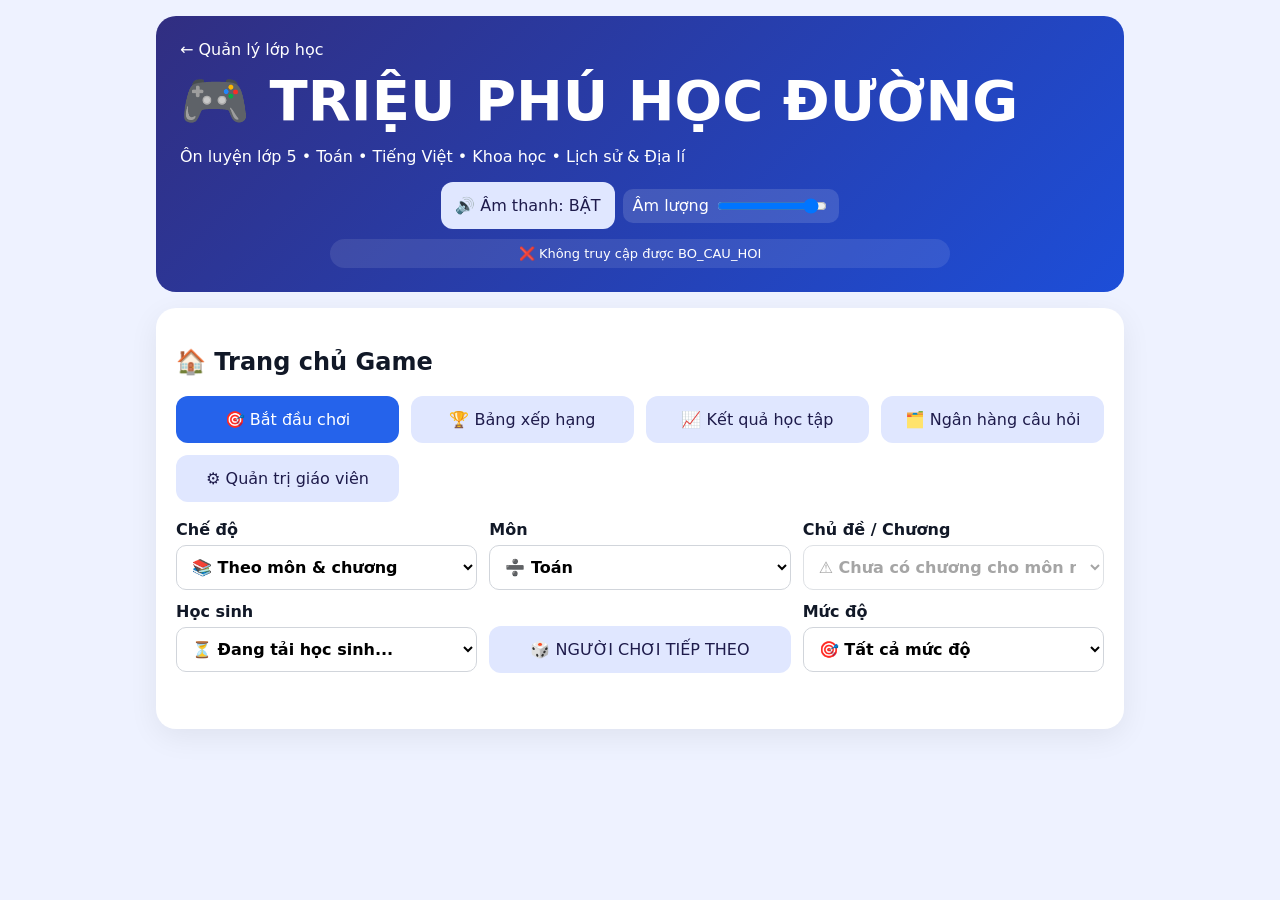
==== game/index.html @ 28b84b40 "fix(game): load curriculum before game and show topic names without counts" ====
<!DOCTYPE html><html lang="vi"><head><meta charset="UTF-8"><meta name="viewport" content="width=device-width,initial-scale=1"><meta name="theme-color" content="#111827"><title>Triệu Phú Học Đường — Thầy Lê Hoàng</title><link rel="stylesheet" href="game.css?v=8.2.0"></head><body><main class="app"><header class="hero"><a class="back" href="../index.html">← Quản lý lớp học</a><h1>🎮 TRIỆU PHÚ HỌC ĐƯỜNG</h1><p>Ôn luyện lớp 5 • Toán • Tiếng Việt • Khoa học • Lịch sử &amp; Địa lí</p><div id="audioControls" style="display:flex;justify-content:center;align-items:center;gap:8px;flex-wrap:wrap;margin-top:12px"><button id="audioToggle" type="button" aria-pressed="true">🔊 Âm thanh: BẬT</button><label style="display:inline-flex;align-items:center;gap:6px;background:#ffffff22;padding:7px 10px;border-radius:10px;color:#fff">Âm lượng <input id="audioVolume" type="range" min="0" max="100" value="92" style="width:110px"></label></div><div id="questionBankStatus" data-state="loading" style="margin:10px auto 0;max-width:620px;padding:7px 12px;border-radius:999px;background:#ffffff18;color:#fff;font-size:13px;text-align:center">☁️ Đang kết nối ngân hàng câu hỏi…</div></header><section class="panel" id="home"><h2>🏠 Trang chủ Game</h2><div class="grid"><button data-action="start" type="button">🎯 Bắt đầu chơi</button><button data-action="leaderboard" type="button">🏆 Bảng xếp hạng</button><button data-action="results" type="button">📈 Kết quả học tập</button><button data-action="bank" type="button">🗂️ Ngân hàng câu hỏi</button><button data-action="admin" type="button">⚙️ Quản trị giáo viên</button></div><div class="config"><label>Chế độ<select id="gameMode"><option value="bySubject">📚 Theo môn &amp; chương</option><option value="mixed">🌐 Câu hỏi tổng hợp 4 môn</option></select></label><label>Môn<select id="subject"><option value="math">➗ Toán</option><option value="vietnamese">📖 Tiếng Việt</option><option value="science">🔬 Khoa học</option><option value="history">🌏 Lịch sử &amp; Địa lí</option></select></label><label>Chủ đề / Chương<select id="chapter" disabled><option value="">⏳ Đang tải chủ đề...</option></select></label><label>Học sinh<select id="student"></select></label><button type="button" id="nextPlayerButton" style="margin-top:24px">🎲 NGƯỜI CHƠI TIẾP THEO</button><label>Mức độ<select id="level"><option value="ALL">🎯 Tất cả mức độ</option><option value="M1">🟢 M1 — Nhận biết</option><option value="M2">🔵 M2 — Thông hiểu</option><option value="M3">🟠 M3 — Vận dụng</option><option value="M4">🔴 M4 — Vận dụng cao</option></select></label></div><p id="nextPlayerDisplay" style="margin:12px 0 0;font-weight:700;text-align:center;min-height:24px"></p></section><section class="panel hidden" id="play"><div class="bar"><span id="counter">Câu 1/15</span><strong id="score">0 điểm</strong></div><h2 id="question">Đang tải câu hỏi…</h2><div class="answers" id="answers"></div><div class="help"><button type="button" data-help="5050">50:50</button><button type="button" data-help="poll">👥 Hỏi cả lớp</button><button type="button" data-help="change">🔄 Đổi câu</button></div><p id="explanation"></p></section><section class="panel hidden" id="result"><h2>🏆 Tổng kết</h2><div id="resultText"></div><button type="button" data-action="home">Chơi lại</button></section></main><script src="data.js?v=8.2.0"></script><script src="questions.js?v=8.2.0"></script><script src="final-question-bank-engine.js?v=8.2.0"></script><script src="curriculum-catalog.js?v=8.2.0"></script><script src="game.js?v=8.2.0"></script><script src="curriculum-game-bridge.js?v=8.2.0"></script><script src="final-game-ui-fix.js?v=8.2.0"></script><script src="audio-theme.js?v=8.2.0"></script><script src="boot-fix.js?v=8.2.0"></script><script src="help-fix.js?v=8.2.0"></script></body></html>
---- game/game.css ----
*{box-sizing:border-box}body{margin:0;font-family:system-ui,-apple-system,Segoe UI,sans-serif;background:#eef2ff;color:#111827}.app{max-width:1000px;margin:auto;padding:16px}.hero{padding:24px;border-radius:20px;background:linear-gradient(135deg,#312e81,#1d4ed8);color:#fff;margin-bottom:16px}.hero h1{margin:12px 0 6px;font-size:clamp(32px,6vw,56px);line-height:1.08}.back{color:#fff;text-decoration:none}.panel{background:#fff;border-radius:20px;padding:20px;box-shadow:0 8px 30px #0001;margin-bottom:16px}.grid{display:grid;grid-template-columns:repeat(auto-fit,minmax(180px,1fr));gap:12px}.grid button,button{border:0;border-radius:12px;padding:14px;font-weight:700;cursor:pointer;background:#e0e7ff;color:#1e1b4b;font:inherit}.grid button:first-child{background:#2563eb;color:#fff}.config{display:grid;grid-template-columns:repeat(3,1fr);gap:12px;margin-top:18px}.config label{font-weight:700}.config select{display:block;width:100%;margin-top:6px;padding:11px;border:1px solid #d1d5db;border-radius:10px;background:#fff;font:inherit}.hidden{display:none}.bar{display:flex;justify-content:space-between;gap:12px}.answers{display:grid;grid-template-columns:1fr 1fr;gap:12px;margin:20px 0}.answers button{text-align:left;background:#f3f4f6}.answers button:hover{background:#dbeafe}.help{display:flex;gap:8px;flex-wrap:wrap}.help button{background:#fef3c7}.help button:disabled{opacity:.45;cursor:not-allowed}.result-good{font-size:24px;font-weight:800}.table-wrap{overflow:auto;margin-top:14px}table{width:100%;border-collapse:collapse;min-width:520px}th,td{padding:10px;border-bottom:1px solid #e5e7eb;text-align:left}th{background:#f8fafc}.game-view h2{margin:0}.game-view article{line-height:1.6}.game-view button{background:#e0e7ff}.game-view .grid button{background:#e0e7ff}.game-view .grid button:hover,.game-view button:hover{filter:brightness(.97)}@media(max-width:650px){.config,.answers{grid-template-columns:1fr}.app{padding:10px}.hero,.panel{padding:16px}.hero h1{font-size:38px}.grid{grid-template-columns:1fr}.bar{font-size:14px}}
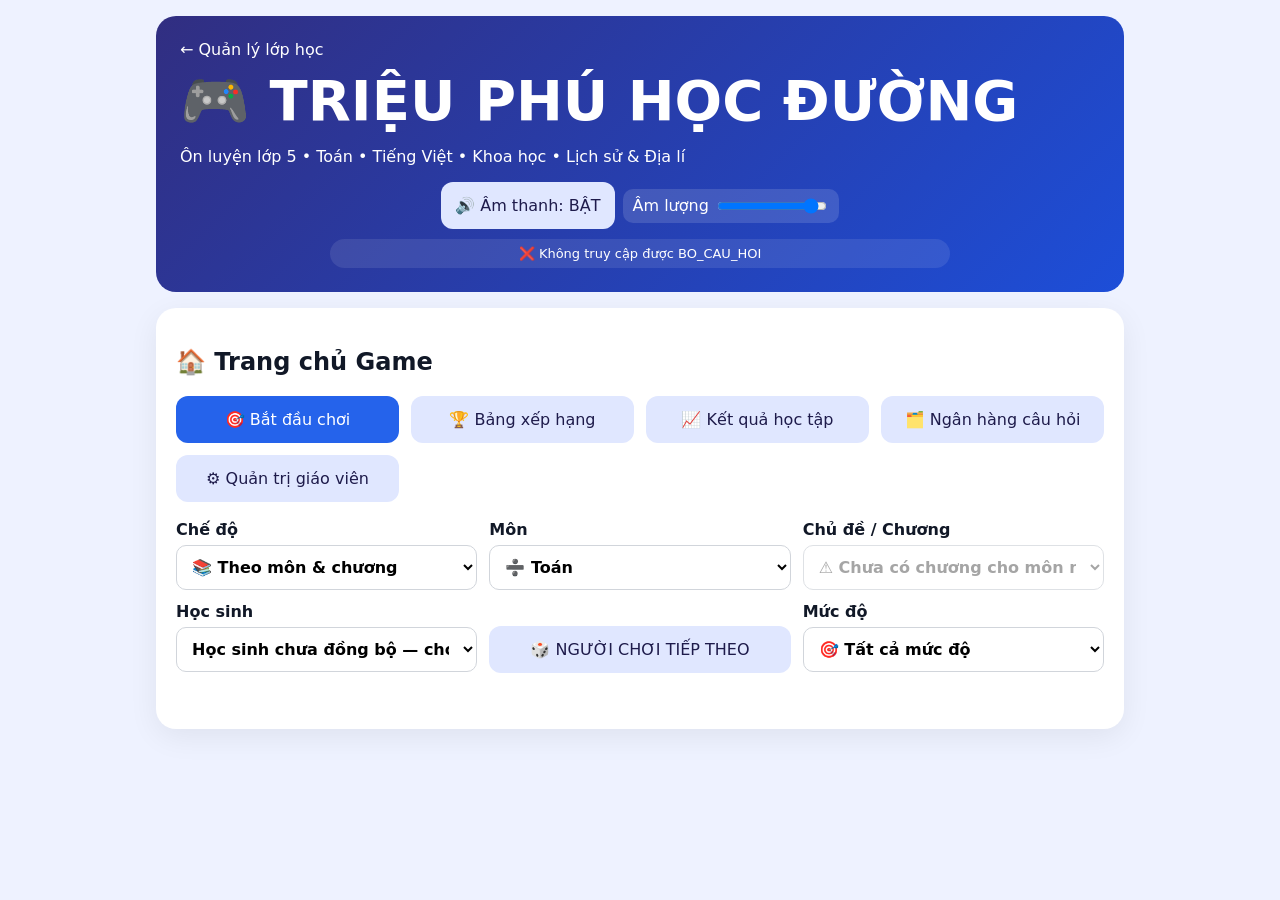
==== commit 336453ea: "fix(game): load topic authority before curriculum catalog and bust game cache" ====
--- a/game/index.html
+++ b/game/index.html
@@ -1 +1 @@
-<!DOCTYPE html><html lang="vi"><head><meta charset="UTF-8"><meta name="viewport" content="width=device-width,initial-scale=1"><meta name="theme-color" content="#111827"><title>Triệu Phú Học Đường — Thầy Lê Hoàng</title><link rel="stylesheet" href="game.css?v=8.2.0"></head><body><main class="app"><header class="hero"><a class="back" href="../index.html">← Quản lý lớp học</a><h1>🎮 TRIỆU PHÚ HỌC ĐƯỜNG</h1><p>Ôn luyện lớp 5 • Toán • Tiếng Việt • Khoa học • Lịch sử &amp; Địa lí</p><div id="audioControls" style="display:flex;justify-content:center;align-items:center;gap:8px;flex-wrap:wrap;margin-top:12px"><button id="audioToggle" type="button" aria-pressed="true">🔊 Âm thanh: BẬT</button><label style="display:inline-flex;align-items:center;gap:6px;background:#ffffff22;padding:7px 10px;border-radius:10px;color:#fff">Âm lượng <input id="audioVolume" type="range" min="0" max="100" value="92" style="width:110px"></label></div><div id="questionBankStatus" data-state="loading" style="margin:10px auto 0;max-width:620px;padding:7px 12px;border-radius:999px;background:#ffffff18;color:#fff;font-size:13px;text-align:center">☁️ Đang kết nối ngân hàng câu hỏi…</div></header><section class="panel" id="home"><h2>🏠 Trang chủ Game</h2><div class="grid"><button data-action="start" type="button">🎯 Bắt đầu chơi</button><button data-action="leaderboard" type="button">🏆 Bảng xếp hạng</button><button data-action="results" type="button">📈 Kết quả học tập</button><button data-action="bank" type="button">🗂️ Ngân hàng câu hỏi</button><button data-action="admin" type="button">⚙️ Quản trị giáo viên</button></div><div class="config"><label>Chế độ<select id="gameMode"><option value="bySubject">📚 Theo môn &amp; chương</option><option value="mixed">🌐 Câu hỏi tổng hợp 4 môn</option></select></label><label>Môn<select id="subject"><option value="math">➗ Toán</option><option value="vietnamese">📖 Tiếng Việt</option><option value="science">🔬 Khoa học</option><option value="history">🌏 Lịch sử &amp; Địa lí</option></select></label><label>Chủ đề / Chương<select id="chapter" disabled><option value="">⏳ Đang tải chủ đề...</option></select></label><label>Học sinh<select id="student"></select></label><button type="button" id="nextPlayerButton" style="margin-top:24px">🎲 NGƯỜI CHƠI TIẾP THEO</button><label>Mức độ<select id="level"><option value="ALL">🎯 Tất cả mức độ</option><option value="M1">🟢 M1 — Nhận biết</option><option value="M2">🔵 M2 — Thông hiểu</option><option value="M3">🟠 M3 — Vận dụng</option><option value="M4">🔴 M4 — Vận dụng cao</option></select></label></div><p id="nextPlayerDisplay" style="margin:12px 0 0;font-weight:700;text-align:center;min-height:24px"></p></section><section class="panel hidden" id="play"><div class="bar"><span id="counter">Câu 1/15</span><strong id="score">0 điểm</strong></div><h2 id="question">Đang tải câu hỏi…</h2><div class="answers" id="answers"></div><div class="help"><button type="button" data-help="5050">50:50</button><button type="button" data-help="poll">👥 Hỏi cả lớp</button><button type="button" data-help="change">🔄 Đổi câu</button></div><p id="explanation"></p></section><section class="panel hidden" id="result"><h2>🏆 Tổng kết</h2><div id="resultText"></div><button type="button" data-action="home">Chơi lại</button></section></main><script src="data.js?v=8.2.0"></script><script src="questions.js?v=8.2.0"></script><script src="final-question-bank-engine.js?v=8.2.0"></script><script src="curriculum-catalog.js?v=8.2.0"></script><script src="game.js?v=8.2.0"></script><script src="curriculum-game-bridge.js?v=8.2.0"></script><script src="final-game-ui-fix.js?v=8.2.0"></script><script src="audio-theme.js?v=8.2.0"></script><script src="boot-fix.js?v=8.2.0"></script><script src="help-fix.js?v=8.2.0"></script></body></html>
+<!DOCTYPE html><html lang="vi"><head><meta charset="UTF-8"><meta name="viewport" content="width=device-width,initial-scale=1"><meta name="theme-color" content="#111827"><title>Triệu Phú Học Đường — Thầy Lê Hoàng</title><link rel="stylesheet" href="game.css?v=8.3.0"></head><body><main class="app"><header class="hero"><a class="back" href="../index.html">← Quản lý lớp học</a><h1>🎮 TRIỆU PHÚ HỌC ĐƯỜNG</h1><p>Ôn luyện lớp 5 • Toán • Tiếng Việt • Khoa học • Lịch sử &amp; Địa lí</p><div id="audioControls" style="display:flex;justify-content:center;align-items:center;gap:8px;flex-wrap:wrap;margin-top:12px"><button id="audioToggle" type="button" aria-pressed="true">🔊 Âm thanh: BẬT</button><label style="display:inline-flex;align-items:center;gap:6px;background:#ffffff22;padding:7px 10px;border-radius:10px;color:#fff">Âm lượng <input id="audioVolume" type="range" min="0" max="100" value="92" style="width:110px"></label></div><div id="questionBankStatus" data-state="loading" style="margin:10px auto 0;max-width:620px;padding:7px 12px;border-radius:999px;background:#ffffff18;color:#fff;font-size:13px;text-align:center">☁️ Đang kết nối ngân hàng câu hỏi…</div></header><section class="panel" id="home"><h2>🏠 Trang chủ Game</h2><div class="grid"><button data-action="start" type="button">🎯 Bắt đầu chơi</button><button data-action="leaderboard" type="button">🏆 Bảng xếp hạng</button><button data-action="results" type="button">📈 Kết quả học tập</button><button data-action="bank" type="button">🗂️ Ngân hàng câu hỏi</button><button data-action="admin" type="button">⚙️ Quản trị giáo viên</button></div><div class="config"><label>Chế độ<select id="gameMode"><option value="bySubject">📚 Theo môn &amp; chương</option><option value="mixed">🌐 Câu hỏi tổng hợp 4 môn</option></select></label><label>Môn<select id="subject"><option value="math">➗ Toán</option><option value="vietnamese">📖 Tiếng Việt</option><option value="science">🔬 Khoa học</option><option value="history">🌏 Lịch sử &amp; Địa lí</option></select></label><label>Chủ đề / Chương<select id="chapter" disabled><option value="">⏳ Đang tải chủ đề...</option></select></label><label>Học sinh<select id="student"></select></label><button type="button" id="nextPlayerButton" style="margin-top:24px">🎲 NGƯỜI CHƠI TIẾP THEO</button><label>Mức độ<select id="level"><option value="ALL">🎯 Tất cả mức độ</option><option value="M1">🟢 M1 — Nhận biết</option><option value="M2">🔵 M2 — Thông hiểu</option><option value="M3">🟠 M3 — Vận dụng</option><option value="M4">🔴 M4 — Vận dụng cao</option></select></label></div><p id="nextPlayerDisplay" style="margin:12px 0 0;font-weight:700;text-align:center;min-height:24px"></p></section><section class="panel hidden" id="play"><div class="bar"><span id="counter">Câu 1/15</span><strong id="score">0 điểm</strong></div><h2 id="question">Đang tải câu hỏi…</h2><div class="answers" id="answers"></div><div class="help"><button type="button" data-help="5050">50:50</button><button type="button" data-help="poll">👥 Hỏi cả lớp</button><button type="button" data-help="change">🔄 Đổi câu</button></div><p id="explanation"></p></section><section class="panel hidden" id="result"><h2>🏆 Tổng kết</h2><div id="resultText"></div><button type="button" data-action="home">Chơi lại</button></section></main><script src="data.js?v=8.3.0"></script><script src="questions.js?v=8.3.0"></script><script src="final-question-bank-engine.js?v=8.3.0"></script><script src="topic-authority-fix.js?v=1.0.0"></script><script src="curriculum-catalog.js?v=8.3.0"></script><script src="game.js?v=8.3.0"></script><script src="curriculum-game-bridge.js?v=8.3.0"></script><script src="final-game-ui-fix.js?v=8.3.0"></script><script src="audio-theme.js?v=8.3.0"></script><script src="boot-fix.js?v=8.3.0"></script><script src="help-fix.js?v=8.3.0"></script></body></html>
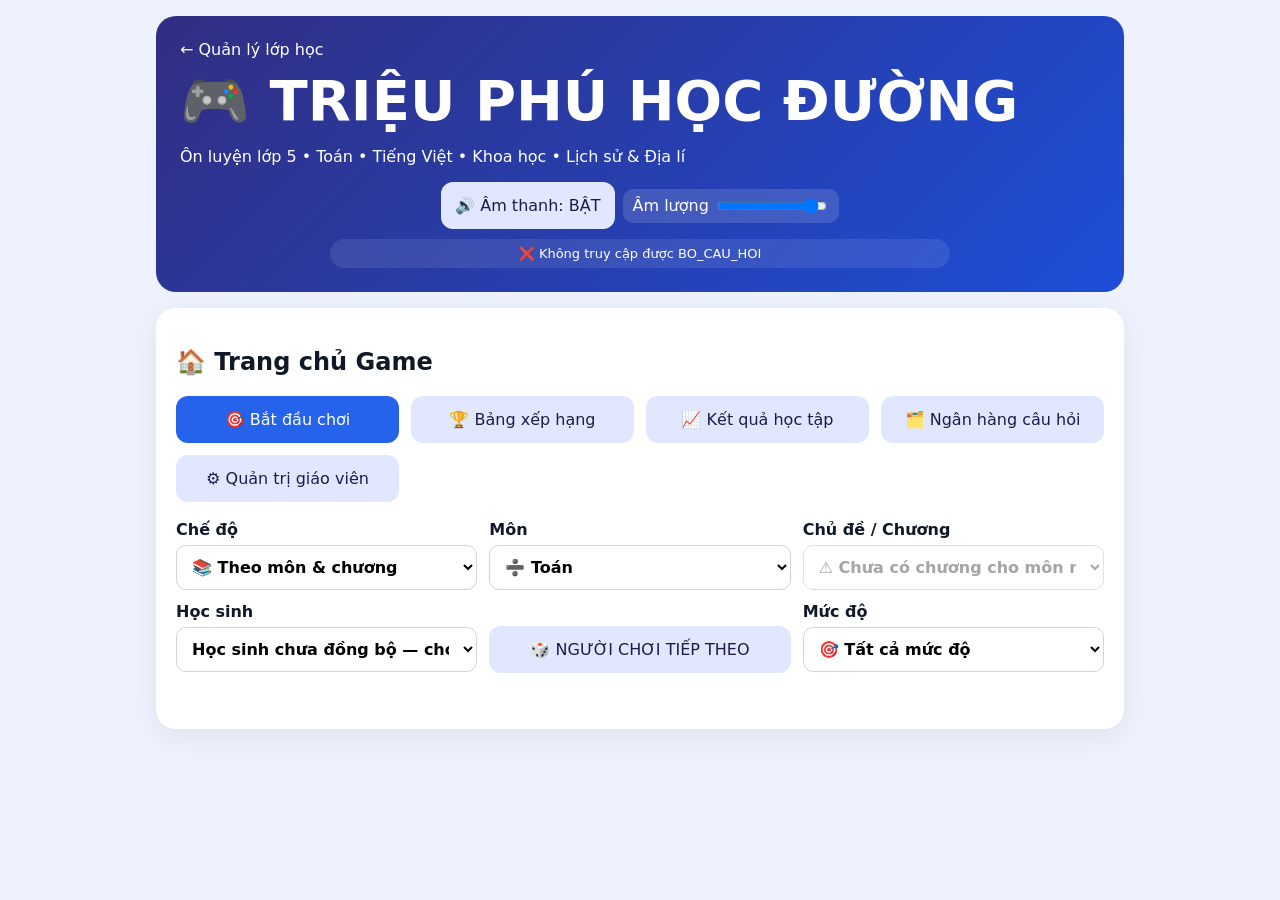
==== commit a41e4f25: "Làm mới phiên bản game JS/CSS tránh cache mã cũ" ====
--- a/game/index.html
+++ b/game/index.html
@@ -1 +1 @@
-<!DOCTYPE html><html lang="vi"><head><meta charset="UTF-8"><meta name="viewport" content="width=device-width,initial-scale=1"><meta name="theme-color" content="#111827"><title>Triệu Phú Học Đường — Thầy Lê Hoàng</title><link rel="stylesheet" href="game.css?v=8.3.0"></head><body><main class="app"><header class="hero"><a class="back" href="../index.html">← Quản lý lớp học</a><h1>🎮 TRIỆU PHÚ HỌC ĐƯỜNG</h1><p>Ôn luyện lớp 5 • Toán • Tiếng Việt • Khoa học • Lịch sử &amp; Địa lí</p><div id="audioControls" style="display:flex;justify-content:center;align-items:center;gap:8px;flex-wrap:wrap;margin-top:12px"><button id="audioToggle" type="button" aria-pressed="true">🔊 Âm thanh: BẬT</button><label style="display:inline-flex;align-items:center;gap:6px;background:#ffffff22;padding:7px 10px;border-radius:10px;color:#fff">Âm lượng <input id="audioVolume" type="range" min="0" max="100" value="92" style="width:110px"></label></div><div id="questionBankStatus" data-state="loading" style="margin:10px auto 0;max-width:620px;padding:7px 12px;border-radius:999px;background:#ffffff18;color:#fff;font-size:13px;text-align:center">☁️ Đang kết nối ngân hàng câu hỏi…</div></header><section class="panel" id="home"><h2>🏠 Trang chủ Game</h2><div class="grid"><button data-action="start" type="button">🎯 Bắt đầu chơi</button><button data-action="leaderboard" type="button">🏆 Bảng xếp hạng</button><button data-action="results" type="button">📈 Kết quả học tập</button><button data-action="bank" type="button">🗂️ Ngân hàng câu hỏi</button><button data-action="admin" type="button">⚙️ Quản trị giáo viên</button></div><div class="config"><label>Chế độ<select id="gameMode"><option value="bySubject">📚 Theo môn &amp; chương</option><option value="mixed">🌐 Câu hỏi tổng hợp 4 môn</option></select></label><label>Môn<select id="subject"><option value="math">➗ Toán</option><option value="vietnamese">📖 Tiếng Việt</option><option value="science">🔬 Khoa học</option><option value="history">🌏 Lịch sử &amp; Địa lí</option></select></label><label>Chủ đề / Chương<select id="chapter" disabled><option value="">⏳ Đang tải chủ đề...</option></select></label><label>Học sinh<select id="student"></select></label><button type="button" id="nextPlayerButton" style="margin-top:24px">🎲 NGƯỜI CHƠI TIẾP THEO</button><label>Mức độ<select id="level"><option value="ALL">🎯 Tất cả mức độ</option><option value="M1">🟢 M1 — Nhận biết</option><option value="M2">🔵 M2 — Thông hiểu</option><option value="M3">🟠 M3 — Vận dụng</option><option value="M4">🔴 M4 — Vận dụng cao</option></select></label></div><p id="nextPlayerDisplay" style="margin:12px 0 0;font-weight:700;text-align:center;min-height:24px"></p></section><section class="panel hidden" id="play"><div class="bar"><span id="counter">Câu 1/15</span><strong id="score">0 điểm</strong></div><h2 id="question">Đang tải câu hỏi…</h2><div class="answers" id="answers"></div><div class="help"><button type="button" data-help="5050">50:50</button><button type="button" data-help="poll">👥 Hỏi cả lớp</button><button type="button" data-help="change">🔄 Đổi câu</button></div><p id="explanation"></p></section><section class="panel hidden" id="result"><h2>🏆 Tổng kết</h2><div id="resultText"></div><button type="button" data-action="home">Chơi lại</button></section></main><script src="data.js?v=8.3.0"></script><script src="questions.js?v=8.3.0"></script><script src="final-question-bank-engine.js?v=8.3.0"></script><script src="topic-authority-fix.js?v=1.0.0"></script><script src="curriculum-catalog.js?v=8.3.0"></script><script src="game.js?v=8.3.0"></script><script src="curriculum-game-bridge.js?v=8.3.0"></script><script src="final-game-ui-fix.js?v=8.3.0"></script><script src="audio-theme.js?v=8.3.0"></script><script src="boot-fix.js?v=8.3.0"></script><script src="help-fix.js?v=8.3.0"></script></body></html>
+<!DOCTYPE html><html lang="vi"><head><meta charset="UTF-8"><meta name="viewport" content="width=device-width,initial-scale=1"><meta name="theme-color" content="#111827"><title>Triệu Phú Học Đường — Thầy Lê Hoàng</title><link rel="stylesheet" href="game.css?v=8.4.0"></head><body><main class="app"><header class="hero"><a class="back" href="../index.html">← Quản lý lớp học</a><h1>🎮 TRIỆU PHÚ HỌC ĐƯỜNG</h1><p>Ôn luyện lớp 5 • Toán • Tiếng Việt • Khoa học • Lịch sử &amp; Địa lí</p><div id="audioControls" style="display:flex;justify-content:center;align-items:center;gap:8px;flex-wrap:wrap;margin-top:12px"><button id="audioToggle" type="button" aria-pressed="true">🔊 Âm thanh: BẬT</button><label style="display:inline-flex;align-items:center;gap:6px;background:#ffffff22;padding:7px 10px;border-radius:10px;color:#fff">Âm lượng <input id="audioVolume" type="range" min="0" max="100" value="92" style="width:110px"></label></div><div id="questionBankStatus" data-state="loading" style="margin:10px auto 0;max-width:620px;padding:7px 12px;border-radius:999px;background:#ffffff18;color:#fff;font-size:13px;text-align:center">☁️ Đang kết nối ngân hàng câu hỏi…</div></header><section class="panel" id="home"><h2>🏠 Trang chủ Game</h2><div class="grid"><button data-action="start" type="button">🎯 Bắt đầu chơi</button><button data-action="leaderboard" type="button">🏆 Bảng xếp hạng</button><button data-action="results" type="button">📈 Kết quả học tập</button><button data-action="bank" type="button">🗂️ Ngân hàng câu hỏi</button><button data-action="admin" type="button">⚙️ Quản trị giáo viên</button></div><div class="config"><label>Chế độ<select id="gameMode"><option value="bySubject">📚 Theo môn &amp; chương</option><option value="mixed">🌐 Câu hỏi tổng hợp 4 môn</option></select></label><label>Môn<select id="subject"><option value="math">➗ Toán</option><option value="vietnamese">📖 Tiếng Việt</option><option value="science">🔬 Khoa học</option><option value="history">🌏 Lịch sử &amp; Địa lí</option></select></label><label>Chủ đề / Chương<select id="chapter" disabled><option value="">⏳ Đang tải chủ đề...</option></select></label><label>Học sinh<select id="student"></select></label><button type="button" id="nextPlayerButton" style="margin-top:24px">🎲 NGƯỜI CHƠI TIẾP THEO</button><label>Mức độ<select id="level"><option value="ALL">🎯 Tất cả mức độ</option><option value="M1">🟢 M1 — Nhận biết</option><option value="M2">🔵 M2 — Thông hiểu</option><option value="M3">🟠 M3 — Vận dụng</option><option value="M4">🔴 M4 — Vận dụng cao</option></select></label></div><p id="nextPlayerDisplay" style="margin:12px 0 0;font-weight:700;text-align:center;min-height:24px"></p></section><section class="panel hidden" id="play"><div class="bar"><span id="counter">Câu 1/15</span><strong id="score">0 điểm</strong><button type="button" class="play-home" data-action="home">🏠 Trang chủ Game</button></div><h2 id="question">Đang tải câu hỏi…</h2><div class="answers" id="answers"></div><div class="help"><button type="button" data-help="5050">50:50</button><button type="button" data-help="poll">👥 Hỏi cả lớp</button><button type="button" data-help="change">🔄 Đổi câu</button></div><p id="explanation"></p></section><section class="panel hidden" id="result"><h2>🏆 Tổng kết</h2><div id="resultText"></div><button type="button" data-action="home">Chơi lại</button></section></main><script src="data.js?v=8.3.0"></script><script src="questions.js?v=8.3.0"></script><script src="final-question-bank-engine.js?v=8.3.0"></script><script src="topic-authority-fix.js?v=1.0.0"></script><script src="curriculum-catalog.js?v=8.3.0"></script><script src="game.js?v=8.4.0"></script><script src="curriculum-game-bridge.js?v=8.3.0"></script><script src="final-game-ui-fix.js?v=8.3.0"></script><script src="audio-theme.js?v=8.3.0"></script><script src="boot-fix.js?v=8.3.0"></script><script src="help-fix.js?v=8.3.0"></script></body></html>
--- a/game/game.css
+++ b/game/game.css
@@ -1 +1 @@
-*{box-sizing:border-box}body{margin:0;font-family:system-ui,-apple-system,Segoe UI,sans-serif;background:#eef2ff;color:#111827}.app{max-width:1000px;margin:auto;padding:16px}.hero{padding:24px;border-radius:20px;background:linear-gradient(135deg,#312e81,#1d4ed8);color:#fff;margin-bottom:16px}.hero h1{margin:12px 0 6px;font-size:clamp(32px,6vw,56px);line-height:1.08}.back{color:#fff;text-decoration:none}.panel{background:#fff;border-radius:20px;padding:20px;box-shadow:0 8px 30px #0001;margin-bottom:16px}.grid{display:grid;grid-template-columns:repeat(auto-fit,minmax(180px,1fr));gap:12px}.grid button,button{border:0;border-radius:12px;padding:14px;font-weight:700;cursor:pointer;background:#e0e7ff;color:#1e1b4b;font:inherit}.grid button:first-child{background:#2563eb;color:#fff}.config{display:grid;grid-template-columns:repeat(3,1fr);gap:12px;margin-top:18px}.config label{font-weight:700}.config select{display:block;width:100%;margin-top:6px;padding:11px;border:1px solid #d1d5db;border-radius:10px;background:#fff;font:inherit}.hidden{display:none}.bar{display:flex;justify-content:space-between;gap:12px}.answers{display:grid;grid-template-columns:1fr 1fr;gap:12px;margin:20px 0}.answers button{text-align:left;background:#f3f4f6}.answers button:hover{background:#dbeafe}.help{display:flex;gap:8px;flex-wrap:wrap}.help button{background:#fef3c7}.help button:disabled{opacity:.45;cursor:not-allowed}.result-good{font-size:24px;font-weight:800}.table-wrap{overflow:auto;margin-top:14px}table{width:100%;border-collapse:collapse;min-width:520px}th,td{padding:10px;border-bottom:1px solid #e5e7eb;text-align:left}th{background:#f8fafc}.game-view h2{margin:0}.game-view article{line-height:1.6}.game-view button{background:#e0e7ff}.game-view .grid button{background:#e0e7ff}.game-view .grid button:hover,.game-view button:hover{filter:brightness(.97)}@media(max-width:650px){.config,.answers{grid-template-columns:1fr}.app{padding:10px}.hero,.panel{padding:16px}.hero h1{font-size:38px}.grid{grid-template-columns:1fr}.bar{font-size:14px}}+*{box-sizing:border-box}body{margin:0;font-family:system-ui,-apple-system,Segoe UI,sans-serif;background:#eef2ff;color:#111827}.app{max-width:1000px;margin:auto;padding:16px}.hero{padding:24px;border-radius:20px;background:linear-gradient(135deg,#312e81,#1d4ed8);color:#fff;margin-bottom:16px}.hero h1{margin:12px 0 6px;font-size:clamp(32px,6vw,56px);line-height:1.08}.back{color:#fff;text-decoration:none}.panel{background:#fff;border-radius:20px;padding:20px;box-shadow:0 8px 30px #0001;margin-bottom:16px}.grid{display:grid;grid-template-columns:repeat(auto-fit,minmax(180px,1fr));gap:12px}.grid button,button{border:0;border-radius:12px;padding:14px;font-weight:700;cursor:pointer;background:#e0e7ff;color:#1e1b4b;font:inherit}.grid button:first-child{background:#2563eb;color:#fff}.config{display:grid;grid-template-columns:repeat(3,1fr);gap:12px;margin-top:18px}.config label{font-weight:700}.config select{display:block;width:100%;margin-top:6px;padding:11px;border:1px solid #d1d5db;border-radius:10px;background:#fff;font:inherit}.hidden{display:none}.bar{display:flex;align-items:center;justify-content:space-between;gap:12px;flex-wrap:wrap}.play-home{margin-left:auto;padding:8px 11px;border:1px solid #c7d2fe;border-radius:10px;background:#e0e7ff;color:#1e3a8a;font-weight:700;cursor:pointer}.play-home:hover{filter:brightness(.97)}.answers{display:grid;grid-template-columns:1fr 1fr;gap:12px;margin:20px 0}.answers button{text-align:left;background:#f3f4f6}.answers button:hover{background:#dbeafe}.help{display:flex;gap:8px;flex-wrap:wrap}.help button{background:#fef3c7}.help button:disabled{opacity:.45;cursor:not-allowed}.result-good{font-size:24px;font-weight:800}.table-wrap{overflow:auto;margin-top:14px}table{width:100%;border-collapse:collapse;min-width:520px}th,td{padding:10px;border-bottom:1px solid #e5e7eb;text-align:left}th{background:#f8fafc}.game-view h2{margin:0}.game-view article{line-height:1.6}.game-view button{background:#e0e7ff}.game-view .grid button{background:#e0e7ff}.game-view .grid button:hover,.game-view button:hover{filter:brightness(.97)}@media(max-width:650px){.config,.answers{grid-template-columns:1fr}.app{padding:10px}.hero,.panel{padding:16px}.hero h1{font-size:38px}.grid{grid-template-columns:1fr}.bar{font-size:14px}}
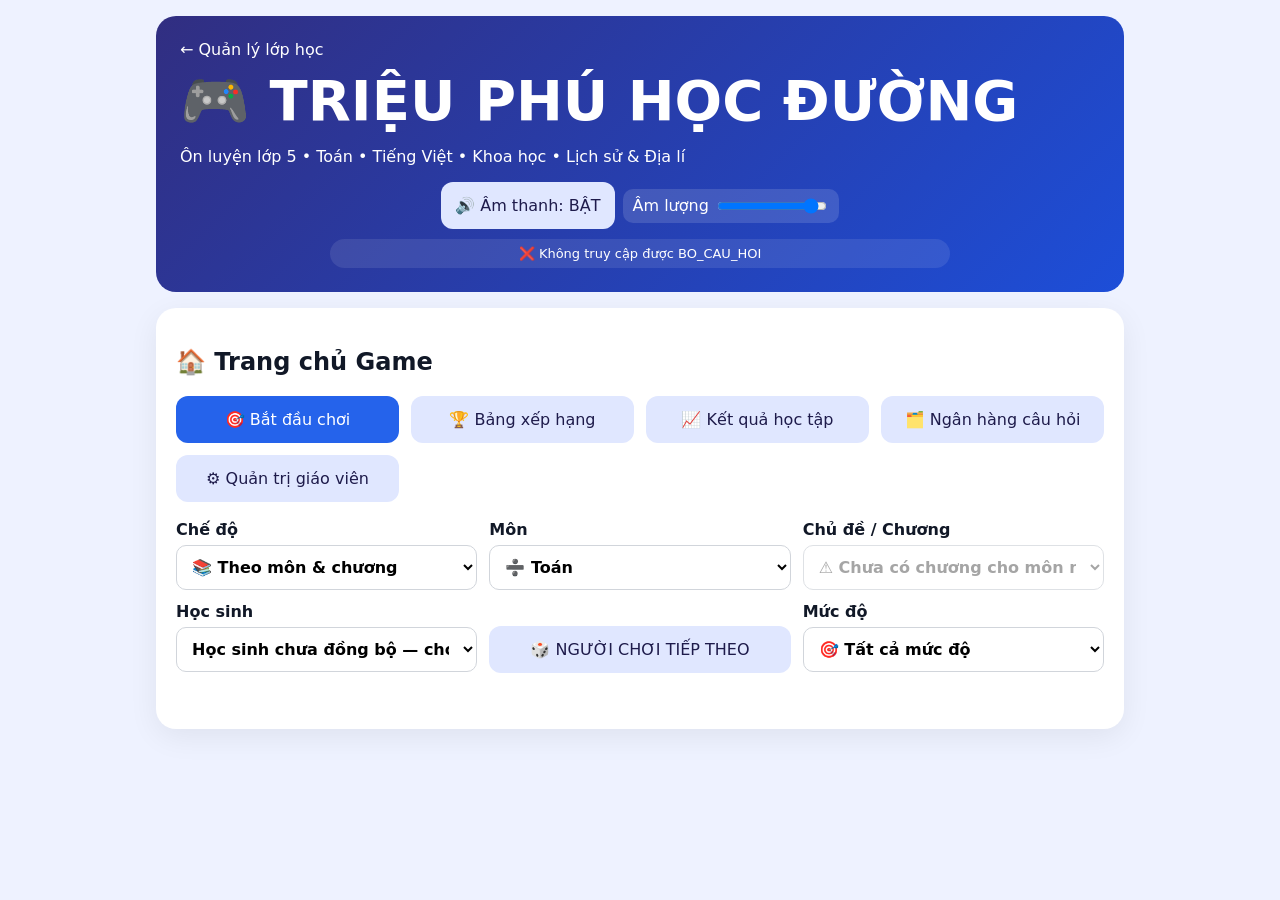
==== commit 1fbbfd1b: "Cập nhật cache bust cho game.js 8.4.1" ====
--- a/game/index.html
+++ b/game/index.html
@@ -1 +1 @@
-<!DOCTYPE html><html lang="vi"><head><meta charset="UTF-8"><meta name="viewport" content="width=device-width,initial-scale=1"><meta name="theme-color" content="#111827"><title>Triệu Phú Học Đường — Thầy Lê Hoàng</title><link rel="stylesheet" href="game.css?v=8.4.0"></head><body><main class="app"><header class="hero"><a class="back" href="../index.html">← Quản lý lớp học</a><h1>🎮 TRIỆU PHÚ HỌC ĐƯỜNG</h1><p>Ôn luyện lớp 5 • Toán • Tiếng Việt • Khoa học • Lịch sử &amp; Địa lí</p><div id="audioControls" style="display:flex;justify-content:center;align-items:center;gap:8px;flex-wrap:wrap;margin-top:12px"><button id="audioToggle" type="button" aria-pressed="true">🔊 Âm thanh: BẬT</button><label style="display:inline-flex;align-items:center;gap:6px;background:#ffffff22;padding:7px 10px;border-radius:10px;color:#fff">Âm lượng <input id="audioVolume" type="range" min="0" max="100" value="92" style="width:110px"></label></div><div id="questionBankStatus" data-state="loading" style="margin:10px auto 0;max-width:620px;padding:7px 12px;border-radius:999px;background:#ffffff18;color:#fff;font-size:13px;text-align:center">☁️ Đang kết nối ngân hàng câu hỏi…</div></header><section class="panel" id="home"><h2>🏠 Trang chủ Game</h2><div class="grid"><button data-action="start" type="button">🎯 Bắt đầu chơi</button><button data-action="leaderboard" type="button">🏆 Bảng xếp hạng</button><button data-action="results" type="button">📈 Kết quả học tập</button><button data-action="bank" type="button">🗂️ Ngân hàng câu hỏi</button><button data-action="admin" type="button">⚙️ Quản trị giáo viên</button></div><div class="config"><label>Chế độ<select id="gameMode"><option value="bySubject">📚 Theo môn &amp; chương</option><option value="mixed">🌐 Câu hỏi tổng hợp 4 môn</option></select></label><label>Môn<select id="subject"><option value="math">➗ Toán</option><option value="vietnamese">📖 Tiếng Việt</option><option value="science">🔬 Khoa học</option><option value="history">🌏 Lịch sử &amp; Địa lí</option></select></label><label>Chủ đề / Chương<select id="chapter" disabled><option value="">⏳ Đang tải chủ đề...</option></select></label><label>Học sinh<select id="student"></select></label><button type="button" id="nextPlayerButton" style="margin-top:24px">🎲 NGƯỜI CHƠI TIẾP THEO</button><label>Mức độ<select id="level"><option value="ALL">🎯 Tất cả mức độ</option><option value="M1">🟢 M1 — Nhận biết</option><option value="M2">🔵 M2 — Thông hiểu</option><option value="M3">🟠 M3 — Vận dụng</option><option value="M4">🔴 M4 — Vận dụng cao</option></select></label></div><p id="nextPlayerDisplay" style="margin:12px 0 0;font-weight:700;text-align:center;min-height:24px"></p></section><section class="panel hidden" id="play"><div class="bar"><span id="counter">Câu 1/15</span><strong id="score">0 điểm</strong><button type="button" class="play-home" data-action="home">🏠 Trang chủ Game</button></div><h2 id="question">Đang tải câu hỏi…</h2><div class="answers" id="answers"></div><div class="help"><button type="button" data-help="5050">50:50</button><button type="button" data-help="poll">👥 Hỏi cả lớp</button><button type="button" data-help="change">🔄 Đổi câu</button></div><p id="explanation"></p></section><section class="panel hidden" id="result"><h2>🏆 Tổng kết</h2><div id="resultText"></div><button type="button" data-action="home">Chơi lại</button></section></main><script src="data.js?v=8.3.0"></script><script src="questions.js?v=8.3.0"></script><script src="final-question-bank-engine.js?v=8.3.0"></script><script src="topic-authority-fix.js?v=1.0.0"></script><script src="curriculum-catalog.js?v=8.3.0"></script><script src="game.js?v=8.4.0"></script><script src="curriculum-game-bridge.js?v=8.3.0"></script><script src="final-game-ui-fix.js?v=8.3.0"></script><script src="audio-theme.js?v=8.3.0"></script><script src="boot-fix.js?v=8.3.0"></script><script src="help-fix.js?v=8.3.0"></script></body></html>
+<!DOCTYPE html><html lang="vi"><head><meta charset="UTF-8"><meta name="viewport" content="width=device-width,initial-scale=1"><meta name="theme-color" content="#111827"><title>Triệu Phú Học Đường — Thầy Lê Hoàng</title><link rel="stylesheet" href="game.css?v=8.4.0"></head><body><main class="app"><header class="hero"><a class="back" href="../index.html">← Quản lý lớp học</a><h1>🎮 TRIỆU PHÚ HỌC ĐƯỜNG</h1><p>Ôn luyện lớp 5 • Toán • Tiếng Việt • Khoa học • Lịch sử &amp; Địa lí</p><div id="audioControls" style="display:flex;justify-content:center;align-items:center;gap:8px;flex-wrap:wrap;margin-top:12px"><button id="audioToggle" type="button" aria-pressed="true">🔊 Âm thanh: BẬT</button><label style="display:inline-flex;align-items:center;gap:6px;background:#ffffff22;padding:7px 10px;border-radius:10px;color:#fff">Âm lượng <input id="audioVolume" type="range" min="0" max="100" value="92" style="width:110px"></label></div><div id="questionBankStatus" data-state="loading" style="margin:10px auto 0;max-width:620px;padding:7px 12px;border-radius:999px;background:#ffffff18;color:#fff;font-size:13px;text-align:center">☁️ Đang kết nối ngân hàng câu hỏi…</div></header><section class="panel" id="home"><h2>🏠 Trang chủ Game</h2><div class="grid"><button data-action="start" type="button">🎯 Bắt đầu chơi</button><button data-action="leaderboard" type="button">🏆 Bảng xếp hạng</button><button data-action="results" type="button">📈 Kết quả học tập</button><button data-action="bank" type="button">🗂️ Ngân hàng câu hỏi</button><button data-action="admin" type="button">⚙️ Quản trị giáo viên</button></div><div class="config"><label>Chế độ<select id="gameMode"><option value="bySubject">📚 Theo môn &amp; chương</option><option value="mixed">🌐 Câu hỏi tổng hợp 4 môn</option></select></label><label>Môn<select id="subject"><option value="math">➗ Toán</option><option value="vietnamese">📖 Tiếng Việt</option><option value="science">🔬 Khoa học</option><option value="history">🌏 Lịch sử &amp; Địa lí</option></select></label><label>Chủ đề / Chương<select id="chapter" disabled><option value="">⏳ Đang tải chủ đề...</option></select></label><label>Học sinh<select id="student"></select></label><button type="button" id="nextPlayerButton" style="margin-top:24px">🎲 NGƯỜI CHƠI TIẾP THEO</button><label>Mức độ<select id="level"><option value="ALL">🎯 Tất cả mức độ</option><option value="M1">🟢 M1 — Nhận biết</option><option value="M2">🔵 M2 — Thông hiểu</option><option value="M3">🟠 M3 — Vận dụng</option><option value="M4">🔴 M4 — Vận dụng cao</option></select></label></div><p id="nextPlayerDisplay" style="margin:12px 0 0;font-weight:700;text-align:center;min-height:24px"></p></section><section class="panel hidden" id="play"><div class="bar"><span id="counter">Câu 1/15</span><strong id="score">0 điểm</strong><button type="button" class="play-home" data-action="home">🏠 Trang chủ Game</button></div><h2 id="question">Đang tải câu hỏi…</h2><div class="answers" id="answers"></div><div class="help"><button type="button" data-help="5050">50:50</button><button type="button" data-help="poll">👥 Hỏi cả lớp</button><button type="button" data-help="change">🔄 Đổi câu</button></div><p id="explanation"></p></section><section class="panel hidden" id="result"><h2>🏆 Tổng kết</h2><div id="resultText"></div><button type="button" data-action="home">Chơi lại</button></section></main><script src="data.js?v=8.3.0"></script><script src="questions.js?v=8.3.0"></script><script src="final-question-bank-engine.js?v=8.3.0"></script><script src="topic-authority-fix.js?v=1.0.0"></script><script src="curriculum-catalog.js?v=8.3.0"></script><script src="game.js?v=8.4.1"></script><script src="curriculum-game-bridge.js?v=8.3.0"></script><script src="final-game-ui-fix.js?v=8.3.0"></script><script src="audio-theme.js?v=8.3.0"></script><script src="boot-fix.js?v=8.3.0"></script><script src="help-fix.js?v=8.3.0"></script></body></html>
